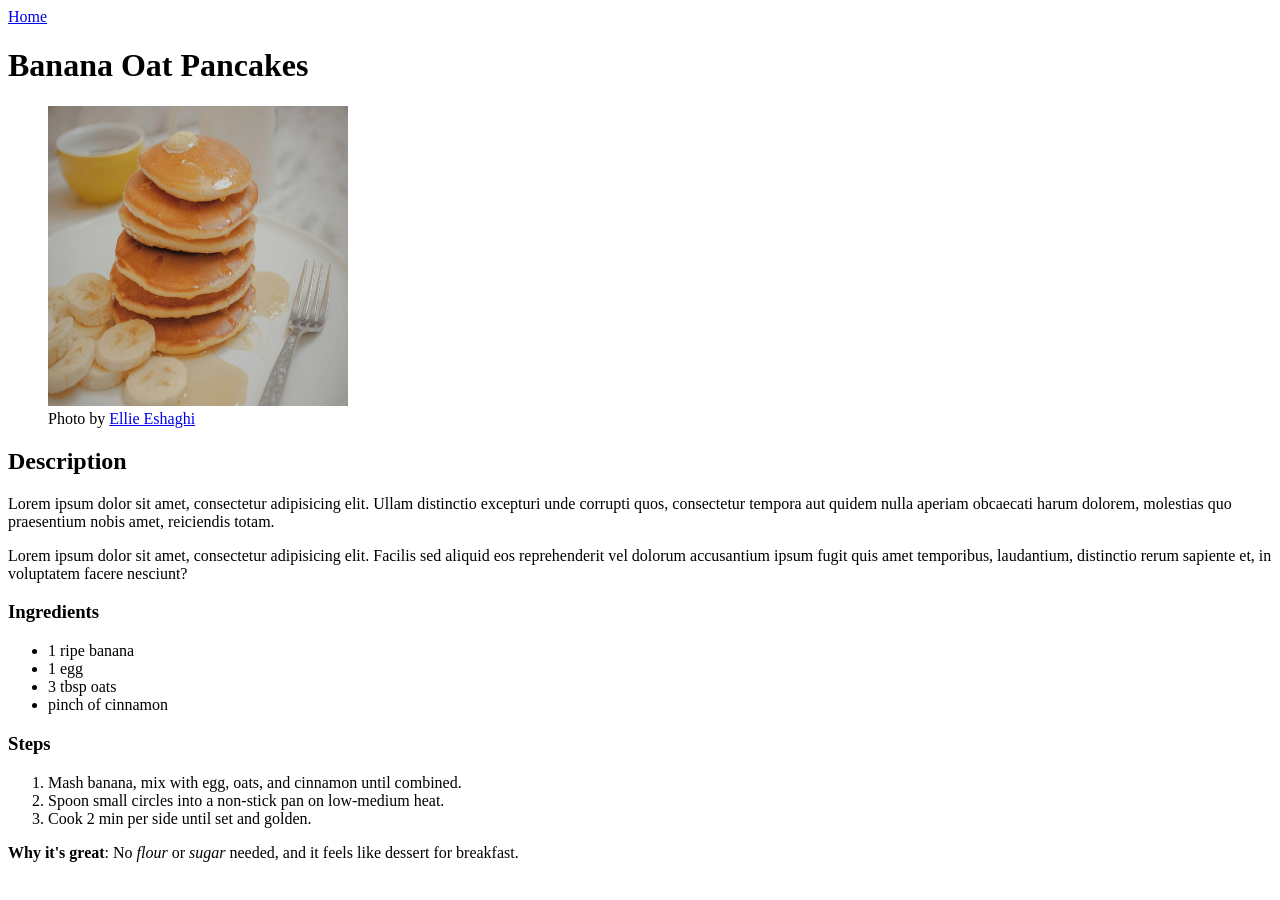
==== recipes/banana-oat-pancakes.html @ 3fdde2ff "Initial commit" ====
<!DOCTYPE html>
<html lang="en">
<head>
    <meta charset="UTF-8">
    <meta name="viewport" content="width=device-width, initial-scale=1.0">
    <title>Banana Oat Pancakes</title>
</head>

<body>
    <a href="../index.html">Home</a>

    <h1>Banana Oat Pancakes</h1>

    <figure>
        <img src="../images/pancakes.jpg" alt="Pancakes on white ceramic plate." width="300" height="300">
        <figcaption>Photo by <a href="https://unsplash.com/@eliiesh?utm_source=unsplash&utm_medium=referral&utm_content=creditCopyText">Ellie Eshaghi</a></figcaption>
    </figure>

    <h2>Description</h2>
    <p>Lorem ipsum dolor sit amet, consectetur adipisicing elit. Ullam distinctio excepturi unde corrupti quos, consectetur tempora aut quidem nulla aperiam obcaecati harum dolorem, molestias quo praesentium nobis amet, reiciendis totam.</p>
    <p>Lorem ipsum dolor sit amet, consectetur adipisicing elit. Facilis sed aliquid eos reprehenderit vel dolorum accusantium ipsum fugit quis amet temporibus, laudantium, distinctio rerum sapiente et, in voluptatem facere nesciunt?</p>

    <h3>Ingredients</h3>
    <ul>
        <li>1 ripe banana</li>
        <li>1 egg</li>
        <li>3 tbsp oats</li>
        <li>pinch of cinnamon</li>
    </ul>

    <h3>Steps</h3>
    <ol>
        <li>Mash banana, mix with egg, oats, and cinnamon until combined.</li>
        <li>Spoon small circles into a non-stick pan on low-medium heat.</li>
        <li>Cook 2 min per side until set and golden.</li>
    </ol>
    
    <p><strong>Why it's great</strong>: No <em>flour</em> or <em>sugar</em> needed, and it feels like dessert for breakfast.</p>
</body>
</html>
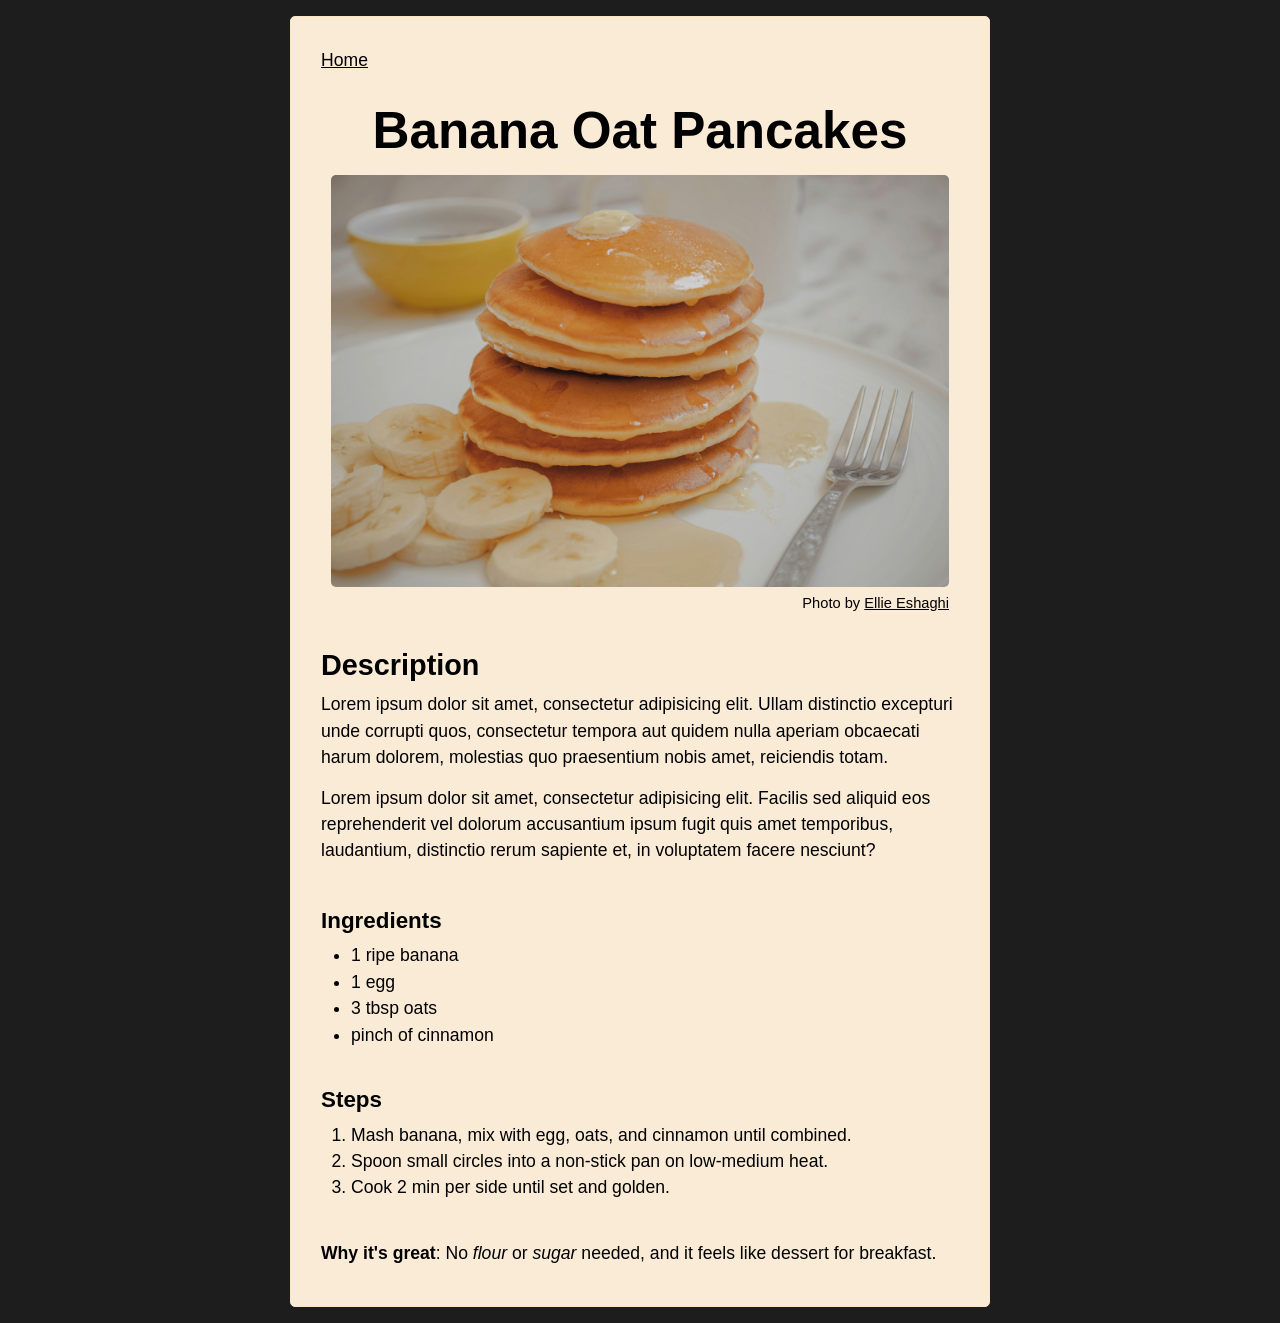
==== commit 815164d1: "Add styling to HTML elements" ====
--- a/recipes/banana-oat-pancakes.html
+++ b/recipes/banana-oat-pancakes.html
@@ -1,40 +1,49 @@
 <!DOCTYPE html>
 <html lang="en">
-<head>
+  <head>
     <meta charset="UTF-8">
     <meta name="viewport" content="width=device-width, initial-scale=1.0">
     <title>Banana Oat Pancakes</title>
-</head>
+    <link rel="stylesheet" href="../css/style.css">
+  </head>
 
-<body>
-    <a href="../index.html">Home</a>
+ <body>
+    <div class="wrapper">
+      <a href="../index.html">Home</a>
 
-    <h1>Banana Oat Pancakes</h1>
+      <h1>Banana Oat Pancakes</h1>
 
-    <figure>
+      <figure>
         <img src="../images/pancakes.jpg" alt="Pancakes on white ceramic plate." width="300" height="300">
         <figcaption>Photo by <a href="https://unsplash.com/@eliiesh?utm_source=unsplash&utm_medium=referral&utm_content=creditCopyText">Ellie Eshaghi</a></figcaption>
-    </figure>
+      </figure>
 
-    <h2>Description</h2>
-    <p>Lorem ipsum dolor sit amet, consectetur adipisicing elit. Ullam distinctio excepturi unde corrupti quos, consectetur tempora aut quidem nulla aperiam obcaecati harum dolorem, molestias quo praesentium nobis amet, reiciendis totam.</p>
-    <p>Lorem ipsum dolor sit amet, consectetur adipisicing elit. Facilis sed aliquid eos reprehenderit vel dolorum accusantium ipsum fugit quis amet temporibus, laudantium, distinctio rerum sapiente et, in voluptatem facere nesciunt?</p>
+      <section>
+        <h2>Description</h2>
+        <p>Lorem ipsum dolor sit amet, consectetur adipisicing elit. Ullam distinctio excepturi unde corrupti quos, consectetur tempora aut quidem nulla aperiam obcaecati harum dolorem, molestias quo praesentium nobis amet, reiciendis totam.</p>
+        <p>Lorem ipsum dolor sit amet, consectetur adipisicing elit. Facilis sed aliquid eos reprehenderit vel dolorum accusantium ipsum fugit quis amet temporibus, laudantium, distinctio rerum sapiente et, in voluptatem facere nesciunt?</p>
+      </section>
 
-    <h3>Ingredients</h3>
-    <ul>
-        <li>1 ripe banana</li>
-        <li>1 egg</li>
-        <li>3 tbsp oats</li>
-        <li>pinch of cinnamon</li>
-    </ul>
+      <section class="ingredients">
+        <h3>Ingredients</h3>
+        <ul>
+          <li>1 ripe banana</li>
+          <li>1 egg</li>
+          <li>3 tbsp oats</li>
+          <li>pinch of cinnamon</li>
+        </ul>
+      </section>
 
-    <h3>Steps</h3>
-    <ol>
-        <li>Mash banana, mix with egg, oats, and cinnamon until combined.</li>
-        <li>Spoon small circles into a non-stick pan on low-medium heat.</li>
-        <li>Cook 2 min per side until set and golden.</li>
-    </ol>
+      <section>
+        <h3>Steps</h3>
+        <ol>
+          <li>Mash banana, mix with egg, oats, and cinnamon until combined.</li>
+          <li>Spoon small circles into a non-stick pan on low-medium heat.</li>
+          <li>Cook 2 min per side until set and golden.</li>
+        </ol>
+      </section>
     
-    <p><strong>Why it's great</strong>: No <em>flour</em> or <em>sugar</em> needed, and it feels like dessert for breakfast.</p>
-</body>
+      <p><strong>Why it's great</strong>: No <em>flour</em> or <em>sugar</em> needed, and it feels like dessert for breakfast.</p>
+    </div>
+  </body>
 </html>
--- a/css/style.css
+++ b/css/style.css
@@ -0,0 +1,91 @@
+/* BASE STYLES */
+* {
+    margin: 0;
+    padding: 0;
+    box-sizing: border-box;
+}
+
+body {
+    min-height: 100vh;
+    font-family: Arial, Helvetica, sans-serif;
+    font-size: 1.1rem;
+    line-height: 1.5;
+    background-color: #070707e8;
+}
+
+/* MAIN STYLES */
+.wrapper {
+    width: 700px;
+    margin: 16px auto;
+    padding: 30px;
+    border: 1px solid bisque;
+    border-radius: 5px;
+    background-color: #faebd7;
+}
+
+nav ul {
+    text-align: center;
+    list-style: none;
+}
+
+a {
+    color: inherit;
+}
+
+a:hover,
+a:focus-visible {
+    color: rgb(236, 83, 12);
+}
+
+section {
+    margin: 30px 0;
+}
+
+h1 {
+    text-align: center;
+    font-size: 3.2rem;
+    line-height: 1.11;
+    font-weight: 700;
+    margin-top: 30px;
+    margin-bottom: 15px;
+}
+
+h2 {
+    font-size: 1.8rem;
+}
+
+h3 {
+    font-size: 1.4rem;
+}
+
+ul {
+    padding: 5px 0 5px 30px;
+}
+
+ol {
+    padding: 5px 0 5px 30px;
+}
+
+p {
+    padding: 4px 0 10px 0;
+}
+
+figure {
+    text-align: center;
+    margin: 10px;
+}
+
+figcaption {
+    margin-top: 5px;
+    font-size: smaller;
+    text-align: right;
+}
+
+img {
+    display: block;
+    width: 100%;
+    height: auto;
+    border-radius: 5px; 
+}
+
+
